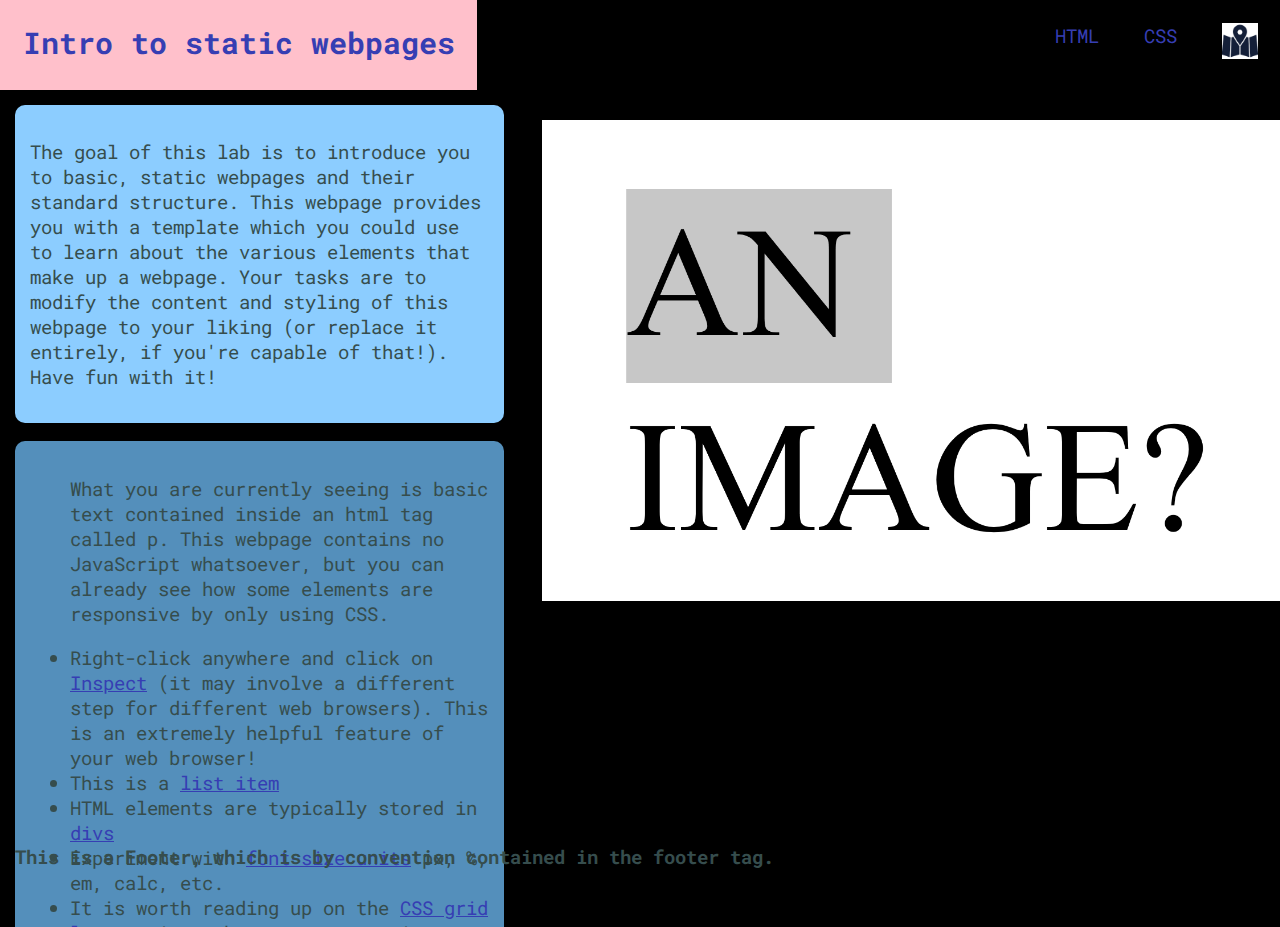
==== index.html @ 27dee333 "Initial commit" ====
<html>
	<head>
		<title>Lab 8</title>
		<link rel="icon" href="logo.ico">
		
		<!-- link to custom styles -->
		<link rel="stylesheet" type="text/css" href="styles.css" />

	</head>
	
	<body>
		<ul class="navbar">
			<li class="li-nav" id="title"><h1><a href="index.html">Intro to static webpages</a></h1></li>
			
			<li class="li-nav">
				<a href="https://github.com/geog-464" target="_blank"><img id="logo" src="lab8logo.png"></a>
			</li>
			
			<li class="li-nav">
				<a href="https://developer.mozilla.org/en-US/docs/Learn/Getting_started_with_the_web/CSS_basics" target="_blank">CSS</a>
			</li>
			
			<li class="li-nav">
				<a href="https://developer.mozilla.org/en-US/docs/Learn/Getting_started_with_the_web/HTML_basics" target="_blank">HTML</a>
			</li>

			
		</ul>
		
		<div id="mainid" class="scroller2">
			<div id="splash-grid" class='splash-grid-container'>
				<div id='splash-item1'>
					<p>
						The goal of this lab is to introduce you to basic, static webpages and their standard structure. This webpage provides you with a template which you could use to learn about the various elements that make up a webpage. Your tasks are to modify the content and styling of this webpage to your liking (or replace it entirely, if you're capable of that!). Have fun with it!
					</p>
				</div>
				<div id='splash-item2'>
					
					<ul>
					<p>
						What you are currently seeing is basic text contained inside an html tag called p.
						This webpage contains no JavaScript whatsoever, but you can already see how some elements are responsive by only using CSS.<br>
						<li>Right-click anywhere and click on <a href="https://developer.mozilla.org/en-US/docs/Tools/Page_Inspector/How_to/Open_the_Inspector" target="_blank">Inspect</a> (it may involve a different step for different web browsers). This is an extremely helpful feature of your web browser!</li>
						<li>This is a <a href="https://developer.mozilla.org/en-US/docs/Web/HTML/Element/ul" target="_blank">list item</a></li>
						<li>HTML elements are typically stored in <a href="https://developer.mozilla.org/en-US/docs/Web/HTML/Element/div" target="_blank">divs</a></li>
						<li>Experiment with <a href="https://developer.mozilla.org/en-US/docs/Web/CSS/font-size" target="_blank">font-size units</a> px, %, em, calc, etc.</li>
						<li>It is worth reading up on the <a href="https://developer.mozilla.org/en-US/docs/Web/CSS/CSS_Grid_Layout" target="_blank">CSS grid layout</a> since the current page is structured that way. This is relatively new to CSS and allows you to easily structure webpages without external libraries such as <a href="https://getbootstrap.com/docs/3.4/css/" target="_blank">Bootstrap</a>, <a href="https://css-tricks.com/snippets/css/a-guide-to-flexbox/" target="_blank">Flexbox</a>, etc. CSS grid layout may appear complicated to many, so take your time with it.</li>
						<li>I will add more tips and links during the lab based on questions..</li>
						<li>Final note: you don't need to become a pro at this, but be aware that knowing the ins and outs of HTML and CSS is fundamental to basic web design. You can, however, get away with not knowing much if, for example, you are more focused on embedded webmaps, which we will get to next week and which are styled differently. Still, the bones that hold everything together are what you see right in front of you!</li>
						
					</p>
					</ul>
					
				</div>
				<div id='splash-item3'>
					<p>
						<b>Deliverables:</b> Your own modified webpage, uploaded as a Github page, containing your project proposal for the GEOG 464 term project!
						<br><br>
						<b>Evaluation:</b> This should be an easy lab since, at minimum, you can basically get away with replacing the text in this website and call it a day! However, 50% of the this lab's evaluation will go to design, this means that (a) your webpage shouldn't contain any glaring errors (e.g. unclosed html tags that don't render properly) (b) your webpage should make sense semantically (i.e. the right html tags are used for the right elements in the overall hierarchy of the page), (c) it should look better than what you were provided with!
					</p>
				</div>
				<div id='splash-item5'>
					<img width ="100%" height="auto" src="lab8_fillerimage.png"/>
				</div>	
			</div>
	
		</div>
		
		<footer>
			<p>This is a Footer, which is by convention contained in the footer tag.</p>
		</footer>
	
	</body>
</html>
---- styles.css ----
/* CSS Document */

/*cute google fonts import*/
@import url('https://fonts.googleapis.com/css2?family=Open+Sans:wght@300&family=Roboto+Mono:wght@300&display=swap');

body {
	/* these are variables in CSS. Not everyone uses them, but they make quick changes much faster */
	--main-bkg-color: #000;
	--bkg-color1: #8CCDFF;	
	--bkg-color2: #548fbb;
	--bkg-color3: #8089FF;
	--nav-title-color: #364d4d;
	--main-text-color: #364d4d;
	--link-color: #363EB3;
	--tag-color: #7dbfd3;
	--hover-color: black;
	--hover-bg-color: pink;
	--selection-color: yellow;
	
	--map-selection-color: #ed8266;
	--font-multiplier: 1.2;
	--content-gap: 1em;
	--item-gap: 0.2em;
	--default-item-color: rgb(200,200,200);
	--navheight: 10vh;
	
	background-color: var(--main-bkg-color);
    box-sizing: border-box;
    z-index: 1;
    margin: auto 0; 
	height: 100%;
	font-size: 16px;
	overflow: hidden;
}

h1 {
	font-family: 'Roboto Mono', monospace;
	color: var(--nav-title-color);
	font-size: 30px;
	font-weight: bold;
	margin: 0px 0px 0px 0px;
	text-align: center;
	line-height: normal;
}

h2 {
}
h3 {
}
h4 {
}
p {
	font-family: 'Roboto Mono', monospace;
	color: var(--main-text-color);
	font-size: calc(var(--font-multiplier) * 1em);
	font-weight: regular;
	padding:0px 0px 0px 0px;
}

button {
}

footer {
  	height: 60px;
    width: 80%;
	font-weight: bold;
    text-align: left;
    position: absolute;
    bottom: 0px;
    left: 0px; 
	padding: 15px;
}

/* main */

.splash-grid-container {
	display: grid;
	grid-template-columns: 1fr 1fr 1fr 1fr 1fr;
	grid-template-rows: auto auto auto;
	/*grid-auto-rows: auto;*/
	border-bottom: 20px solid var(--main-bkg-color);
	width: 100%;
	justify-items: center;
	grid-row-gap: 2vh;
	grid-column-gap: 3vw;
	margin: 15px;
}

#splash-grid {
	/*zilch*/
}

#splash-item1 {
	grid-column: 1 / span 2;
	grid-row: 1 / span 1;
	padding: 15px;
	border-radius: 10px;
	background-color: var(--bkg-color1);
}

#splash-item2 {
	grid-column: 1 / span 2;
	grid-row: 2 / span 1;
	padding: 15px;
	background-color: var(--bkg-color2);
	border-radius: 10px;
}

#splash-item3 {
	grid-column: 1 / span 5;
	grid-row: 3 / span 1;
	padding: 15px;
	background-color: var(--bkg-color3);
	margin-right: 50px;
	margin-bottom: 100px;
	border-radius: 10px;
}

#splash-item5  {
	grid-column: 3 / span 3;
	grid-row: 1 / span 2;
	padding: 15px;
	/*background-color: var(--bkg-color2);*/
	/*background-image: url('OPTION2-FOR-ADDING-IMGs.jpg');*/
	background-position: center;
	background-repeat: no-repeat;
	width: 100%;
	border-radius: 10px;
	transition: 1.5s;
}


.grid-container {
	display: grid;
	grid-template-columns: 1fr;
	grid-template-rows: auto 1fr;
	grid-auto-rows: auto;
	border-bottom: 20px solid var(--main-bkg-color);
	width: 100%;
	grid-template-areas: 'header' 'main';
}



/* firefox-only scrollbar class to use in divs */
.scroller {
	scrollbar-color: var(--default-item-color) var(--main-bkg-color);
	scrollbar-width: thin;
}
.scroller2 {
	scrollbar-color: var(--default-item-color) var(--main-bkg-color);
	scrollbar-width: thin;
	overflow-y: scroll;
	overflow-x: hidden;
}
/* chrome default scrollbar styles */
::-webkit-scrollbar {
    width: 0.7em;
}

::-webkit-scrollbar-thumb {
  background-color: var(--default-item-color);
}



/*other*/

.highlight {
	background-color: var(--button-color);
	color: var(--hover-color) !important;
	border-color: black !important;
}
h3 > .highlight {
	background-color: var(--main-text-color);
	color: var(--hover-color) !important;
	border-color: black !important;
}

.highlight2 {
	color: var(--hover-color) !important;
}



/* mainid */

#mainid {
	height: 93%;
	width: 100%;
	/*position: absolute;*/
	left: 0px;
    z-index: 1;
	border-top-right-radius: 20px;
}

/* nav */

ul.navbar{
    list-style-type: none;
    margin: 0;
    padding: 0;
    overflow: hidden;
	display: block;
	height: calc(var(--navheight));
}

.li-nav {
    float: right;
}

li {
	font-family: 'Roboto Mono', monospace;
	color: var(--main-text-color);
	font-size: calc(var(--font-multiplier) * 1em);
	font-weight: regular;
	padding: 0px 0px 0px 0px;
}

.navbar li a {
	font-family: 'Roboto Mono', monospace;
    display: block;
    color: var(--link-color);
    text-decoration: none;
	padding: calc(var(--navheight)/4);
	height: calc(var(--navheight)/2);
}

a {
	color: var(--link-color);
}

a:hover {
    background-color: var(--hover-bg-color);
	color:  var(--hover-color);
}

#title {
	float: left;
	display: inline-block;
}
#logo {
	height: 80%;
	width: auto;
	margin: auto;
}




/** scrollbar **/

::-webkit-input-placeholder { /* Chrome/Opera/Safari */
  font-family: 'Roboto Mono', monospace;
  color: rgb(200,200,200);
  font-size: calc(var(--font-multiplier) * 16px);
}
::-moz-placeholder { /* Firefox 19+ */
  font-family: 'Roboto Mono', monospace;
  color: rgb(200,200,200);
  font-size: calc(var(--font-multiplier) * 16px);
}
:-ms-input-placeholder { /* IE 10+ */
  font-family: 'Roboto Mono', monospace;
  color: rgb(200,200,200);
  font-size: calc(var(--font-multiplier) * 16px);
}
:-moz-placeholder { /* Firefox 18- */
  font-family: 'Roboto Mono', monospace;
  color: rgb(200,200,200);
  font-size: calc(var(--font-multiplier) * 16px);
}
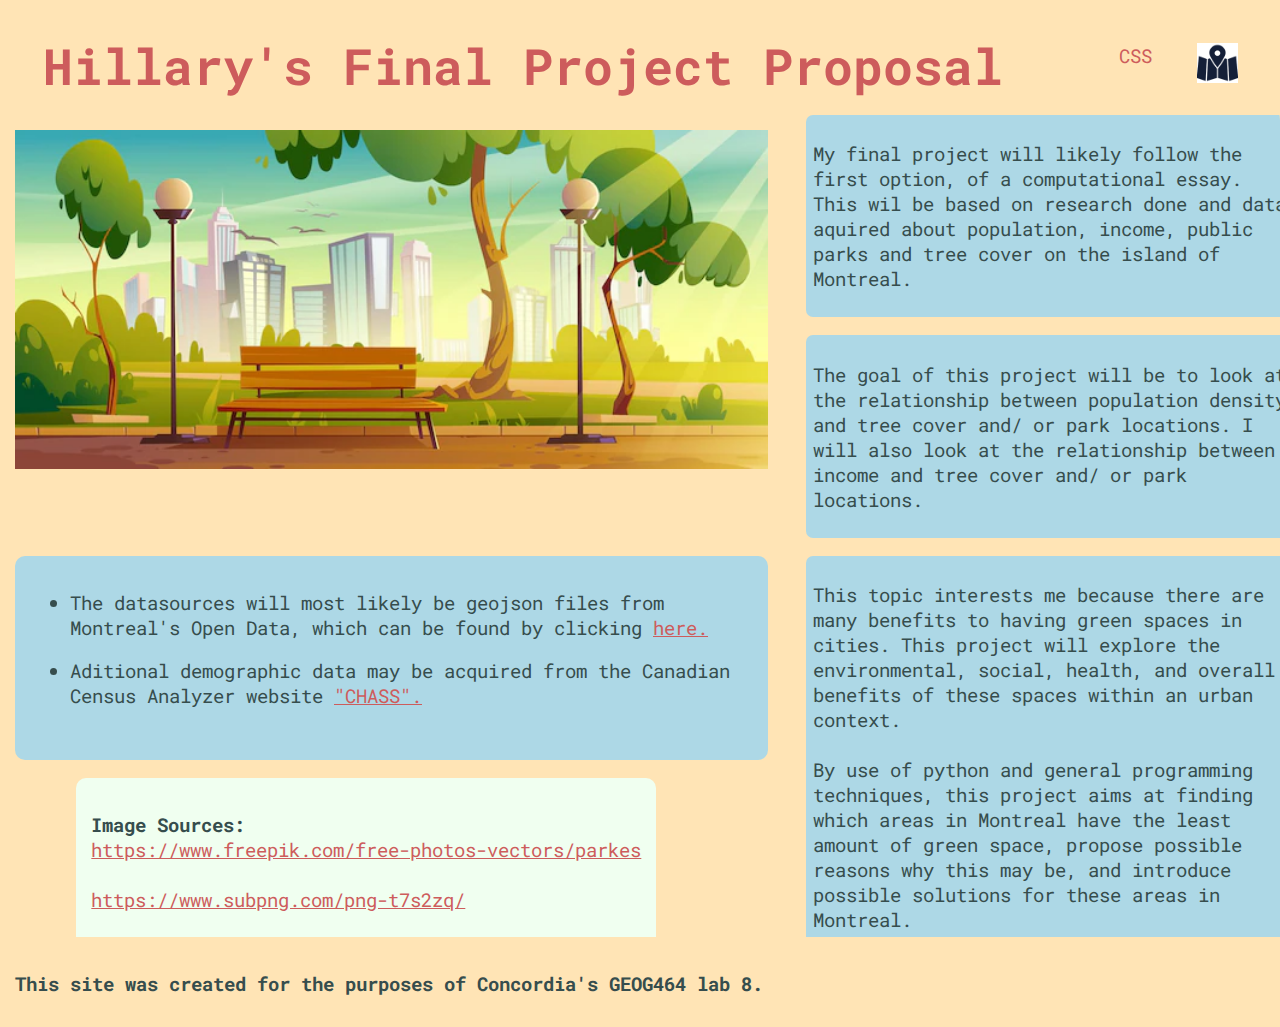
==== commit b5189d65: "Add files via upload" ====
--- a/index.html
+++ b/index.html
@@ -1,16 +1,16 @@
 <html>
 	<head>
-		<title>Lab 8</title>
-		<link rel="icon" href="logo.ico">
+		<title>Project Proposal</title>
+		<link rel="icon" href="code_icon.ico">
 		
 		<!-- link to custom styles -->
-		<link rel="stylesheet" type="text/css" href="styles.css" />
+		<link rel="stylesheet" type="text/css" href="lab8_styles_edited_Hillary.css" />
 
 	</head>
 	
 	<body>
 		<ul class="navbar">
-			<li class="li-nav" id="title"><h1><a href="index.html">Intro to static webpages</a></h1></li>
+			<li class="li-nav" id="title"><h1><a href="index.html">Hillary's Final Project Proposal</a></h1></li>
 			
 			<li class="li-nav">
 				<a href="https://github.com/geog-464" target="_blank"><img id="logo" src="lab8logo.png"></a>
@@ -31,43 +31,54 @@
 			<div id="splash-grid" class='splash-grid-container'>
 				<div id='splash-item1'>
 					<p>
-						The goal of this lab is to introduce you to basic, static webpages and their standard structure. This webpage provides you with a template which you could use to learn about the various elements that make up a webpage. Your tasks are to modify the content and styling of this webpage to your liking (or replace it entirely, if you're capable of that!). Have fun with it!
+						My final project will likely follow the first option, of a computational essay. This wil be based on research done and data aquired about population, income, public parks and tree cover on the island of Montreal.<br>
 					</p>
 				</div>
 				<div id='splash-item2'>
 					
 					<ul>
 					<p>
-						What you are currently seeing is basic text contained inside an html tag called p.
-						This webpage contains no JavaScript whatsoever, but you can already see how some elements are responsive by only using CSS.<br>
-						<li>Right-click anywhere and click on <a href="https://developer.mozilla.org/en-US/docs/Tools/Page_Inspector/How_to/Open_the_Inspector" target="_blank">Inspect</a> (it may involve a different step for different web browsers). This is an extremely helpful feature of your web browser!</li>
-						<li>This is a <a href="https://developer.mozilla.org/en-US/docs/Web/HTML/Element/ul" target="_blank">list item</a></li>
-						<li>HTML elements are typically stored in <a href="https://developer.mozilla.org/en-US/docs/Web/HTML/Element/div" target="_blank">divs</a></li>
-						<li>Experiment with <a href="https://developer.mozilla.org/en-US/docs/Web/CSS/font-size" target="_blank">font-size units</a> px, %, em, calc, etc.</li>
-						<li>It is worth reading up on the <a href="https://developer.mozilla.org/en-US/docs/Web/CSS/CSS_Grid_Layout" target="_blank">CSS grid layout</a> since the current page is structured that way. This is relatively new to CSS and allows you to easily structure webpages without external libraries such as <a href="https://getbootstrap.com/docs/3.4/css/" target="_blank">Bootstrap</a>, <a href="https://css-tricks.com/snippets/css/a-guide-to-flexbox/" target="_blank">Flexbox</a>, etc. CSS grid layout may appear complicated to many, so take your time with it.</li>
-						<li>I will add more tips and links during the lab based on questions..</li>
-						<li>Final note: you don't need to become a pro at this, but be aware that knowing the ins and outs of HTML and CSS is fundamental to basic web design. You can, however, get away with not knowing much if, for example, you are more focused on embedded webmaps, which we will get to next week and which are styled differently. Still, the bones that hold everything together are what you see right in front of you!</li>
-						
+						<li>The datasources will most likely be geojson files from Montreal's Open Data, which can be found by clicking <a href="https://donnees.montreal.ca/" target="_blank">here.</a></li><br>
+						<li>Aditional demographic data may be acquired from the Canadian Census Analyzer website <a href="http://datacentre.chass.utoronto.ca.lib-ezproxy.concordia.ca/census/" target="_blank">"CHASS".</a></li><br>
 					</p>
 					</ul>
 					
 				</div>
+				
+				<div id='splash-item1b'>
+					<p>
+						The goal of this project will be to look at the relationship between population density and tree cover and/ or park locations. I will also look at the relationship between income and tree cover and/ or park locations.
+					</p>
+				</div>
+				
+				<!-- -->
+				<div id='splash-item1c'>
+					<p>
+						This topic interests me because there are many benefits to having green spaces in cities. This project will explore the environmental, social, health, and overall benefits of these spaces within an urban context.
+						<br><br>By use of python and general programming techniques, this project aims at finding which areas in Montreal have the least amount of green space, propose possible reasons why this may be, and introduce possible solutions for these areas in Montreal.</b>
+						</br>
+					</p>
+				</div>
+				
+				
 				<div id='splash-item3'>
 					<p>
-						<b>Deliverables:</b> Your own modified webpage, uploaded as a Github page, containing your project proposal for the GEOG 464 term project!
-						<br><br>
-						<b>Evaluation:</b> This should be an easy lab since, at minimum, you can basically get away with replacing the text in this website and call it a day! However, 50% of the this lab's evaluation will go to design, this means that (a) your webpage shouldn't contain any glaring errors (e.g. unclosed html tags that don't render properly) (b) your webpage should make sense semantically (i.e. the right html tags are used for the right elements in the overall hierarchy of the page), (c) it should look better than what you were provided with!
-					</p>
+						<b>Image Sources:</b> 
+						<br><a href="https://www.freepik.com/free-photos-vectors/parkes" target="_blank">https://www.freepik.com/free-photos-vectors/parkes</a><br>
+						<br><a href="https://www.subpng.com/png-t7s2zq/" target="_blank">https://www.subpng.com/png-t7s2zq/</a><br>
+						
+						</p>
 				</div>
+				
 				<div id='splash-item5'>
-					<img width ="100%" height="auto" src="lab8_fillerimage.png"/>
+					<img width ="100%" height="auto" src="parksImage.png"/>
 				</div>	
 			</div>
 	
 		</div>
 		
 		<footer>
-			<p>This is a Footer, which is by convention contained in the footer tag.</p>
+			<p>This site was created for the purposes of Concordia's GEOG464 lab 8.</p>
 		</footer>
 	
 	</body>
--- a/lab8_styles_edited_Hillary.css
+++ b/lab8_styles_edited_Hillary.css
@@ -0,0 +1,309 @@
+/* CSS Document */
+
+/*cute google fonts import*/
+@import url('https://fonts.googleapis.com/css2?family=Open+Sans:wght@300&family=Roboto+Mono:wght@300&display=swap');
+
+body {
+	/* these are variables in CSS. Not everyone uses them, but they make quick changes much faster */
+	--main-bkg-color: #FFE4B5;
+	--bkg-color1: #8CCDFF;	
+	--bkg-color2: #548fbb;
+	--bkg-color3: #8089FF;
+	--nav-title-color: #CD5C5C;
+	--main-text-color: #364d4d;
+	--link-color: #CD5C5C;
+	--tag-color: #CD5C5C;
+	--hover-color: #CD5C5C;
+	--hover-bg-color: #FFE4B5;
+	--selection-color: yellow;
+	
+	--map-selection-color: #ed8266;
+	--font-multiplier: 1.2;
+	--content-gap: 1em;
+	--item-gap: 0.2em;
+	--default-item-color: rgb(200,200,200);
+	--navheight: 10vh;
+	
+	background-color: var(--main-bkg-color);
+    box-sizing: border-box;
+    z-index: 1;
+    margin: auto 0; 
+	height: 100%;
+	font-size: 16px;
+	overflow: hidden;
+}
+
+h1 {
+	font-family: 'Roboto Mono', monospace;
+	color: red;
+	font-size: 50px;
+	font-weight: bolder;
+	margin: -10px 0px 0px 0px;
+	text-align: center;
+	line-height: normal;
+}
+
+h2 {
+}
+h3 {
+}
+h4 {
+}
+p {
+	font-family: 'Roboto Mono', monospace;
+	color: var(--main-text-color);
+	font-size: calc(var(--font-multiplier) * 1em);
+	font-weight: regular;
+	padding:0px 0px 0px 0px;
+}
+
+button {
+}
+
+footer {
+  	height: 60px;
+    width: 80%;
+	font-weight: bold;
+    text-align: left;
+    /*position: fixed;*/
+    bottom: 0px;
+    left: 0px; 
+	padding: 15px;
+}
+
+/* main */
+
+.splash-grid-container {
+	display: grid;
+	grid-template-columns: 1fr 1fr 1fr 1fr 1fr;
+	grid-template-rows: auto auto auto;
+	/*grid-auto-rows: auto;*/
+	border-bottom: 20px solid var(--main-bkg-color);
+	width: 100%;
+	justify-items: center;
+	grid-row-gap: 2vh;
+	grid-column-gap: 3vw;
+	margin: 15px;
+}
+
+#splash-grid {
+	/*zilch*/
+}
+
+#splash-item1 {
+	grid-column: 4 / span 2;
+	grid-row: 1 / span 1;
+	padding: 7px;
+	border-radius: 7px;
+	background-color: #ADD8E6;
+}
+#splash-item1b {
+	grid-column: 4 / span 2;
+	grid-row: 2 / span 1;
+	padding: 7px;
+	background-color: #ADD8E6;
+	border-radius: 7px;
+}
+
+#splash-item1c {
+	grid-column: 4 / span 2;
+	grid-row: 3 / span 2;
+	padding: 7px;
+	background-color: #ADD8E6;
+	border-radius: 7px;
+}
+
+#splash-item2 {
+	grid-column: 1 / span 3;
+	grid-row: 3 / span 1;
+	padding: 15px;
+	background-color: #ADD8E6;
+	border-radius: 10px;
+}
+
+#splash-item3 {
+	grid-column: 1 / span 3;
+	grid-row: 4 / span 1;
+	padding: 15px;
+	background-color: #F0FFF0;
+	margin-right: 50px;
+	margin-bottom: 100px;
+	border-radius: 10px;
+}
+#splash-item5  {
+	grid-column: 1 / span 3;
+	grid-row: 1 / span 2;
+	padding: 15px;
+	/*background-color: var(--bkg-color2);*/
+	/*background-image: url('OPTION2-FOR-ADDING-IMGs.jpg');*/
+	background-position: center;
+	background-repeat: no-repeat;
+	width: 100%;
+	border-radius: 10px;
+	transition: 1.5s;
+}
+
+
+
+
+.grid-container {
+	display: grid;
+	grid-template-columns: 1fr;
+	grid-template-rows: auto 1fr;
+	grid-auto-rows: auto;
+	border-bottom: 20px solid var(--main-bkg-color);
+	width: 100%;
+	grid-template-areas: 'header' 'main';
+}
+
+
+
+/* firefox-only scrollbar class to use in divs */
+.scroller {
+	scrollbar-color: var(--default-item-color) var(--main-bkg-color);
+	scrollbar-width: thin;
+}
+.scroller2 {
+	scrollbar-color: var(--default-item-color) var(--main-bkg-color);
+	scrollbar-width: thin;
+	overflow-y: scroll;
+	overflow-x: hidden;
+}
+/* chrome default scrollbar styles */
+::-webkit-scrollbar {
+    width: 0.7em;
+}
+
+::-webkit-scrollbar-thumb {
+  background-color: var(--default-item-color);
+}
+
+
+
+/*other*/
+
+.highlight {
+	background-color: var(--button-color);
+	color: var(--hover-color) !important;
+	border-color: black !important;
+}
+h3 > .highlight {
+	background-color: var(--main-text-color);
+	color: var(--hover-color) !important;
+	border-color: black !important;
+}
+
+.highlight2 {
+	color: var(--hover-color) !important;
+}
+
+
+
+/* mainid */
+
+#mainid {
+	height: 93%;
+	width: 100%;
+	/*position: absolute;*/
+	left: 0px;
+    z-index: 1;
+	border-top-right-radius: 20px;
+}
+
+/* nav */
+
+ul.navbar{
+    list-style-type: none;
+    margin: 0;
+    padding: 20;
+    overflow: hidden;
+	display: block;
+	height: 60px;
+}
+
+.li-nav {
+    float: right;
+}
+
+li {
+	font-family: 'Roboto Mono', monospace;
+	color: var(--main-text-color);
+	font-size: calc(var(--font-multiplier) * 1em);
+	font-weight: regular;
+	padding: 0px 0px 0px 0px;
+}
+
+.navbar li a {
+	font-family: 'Roboto Mono', monospace;
+    display: block;
+    color: #CD5C5C;
+    text-decoration: none;
+	padding: calc(var(--navheight)/4);
+	height: calc(var(--navheight)/2);
+}
+
+a {
+	color: var(--link-color);
+}
+
+a:hover {
+    background-color: var(--hover-bg-color);
+	color:  var(--hover-color);
+}
+
+#title {
+	float: left;
+	display: inline-block;
+	
+}
+#logo {
+	height: 90%;
+	width: auto;
+	margin: auto;
+}
+
+
+
+
+/** scrollbar **/
+
+::-webkit-input-placeholder { /* Chrome/Opera/Safari */
+  font-family: 'Roboto Mono', monospace;
+  color: rgb(200,200,200);
+  font-size: calc(var(--font-multiplier) * 16px);
+}
+::-moz-placeholder { /* Firefox 19+ */
+  font-family: 'Roboto Mono', monospace;
+  color: rgb(200,200,200);
+  font-size: calc(var(--font-multiplier) * 16px);
+}
+:-ms-input-placeholder { /* IE 10+ */
+  font-family: 'Roboto Mono', monospace;
+  color: rgb(200,200,200);
+  font-size: calc(var(--font-multiplier) * 16px);
+}
+:-moz-placeholder { /* Firefox 18- */
+  font-family: 'Roboto Mono', monospace;
+  color: rgb(200,200,200);
+  font-size: calc(var(--font-multiplier) * 16px);
+}
+
+
+
+
+
+
+
+
+
+
+
+
+
+
+
+
+
+
+
+
